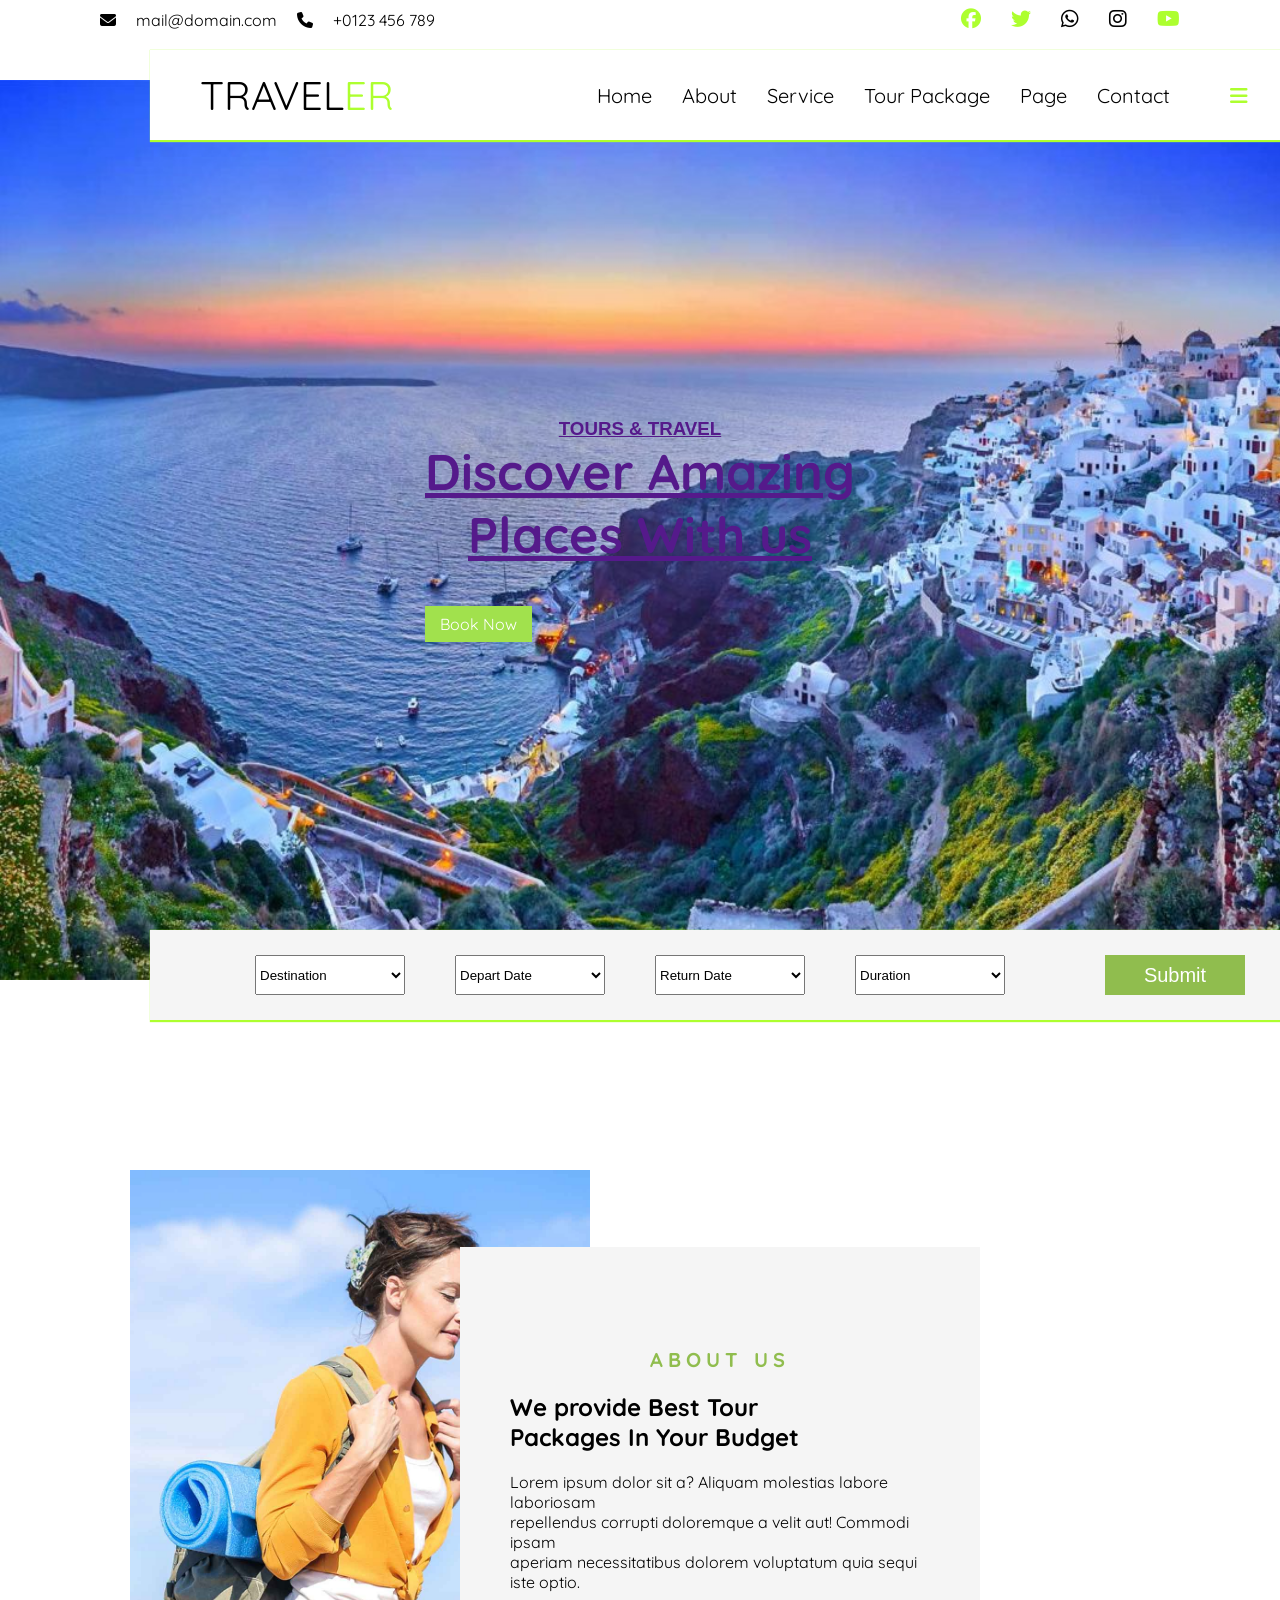
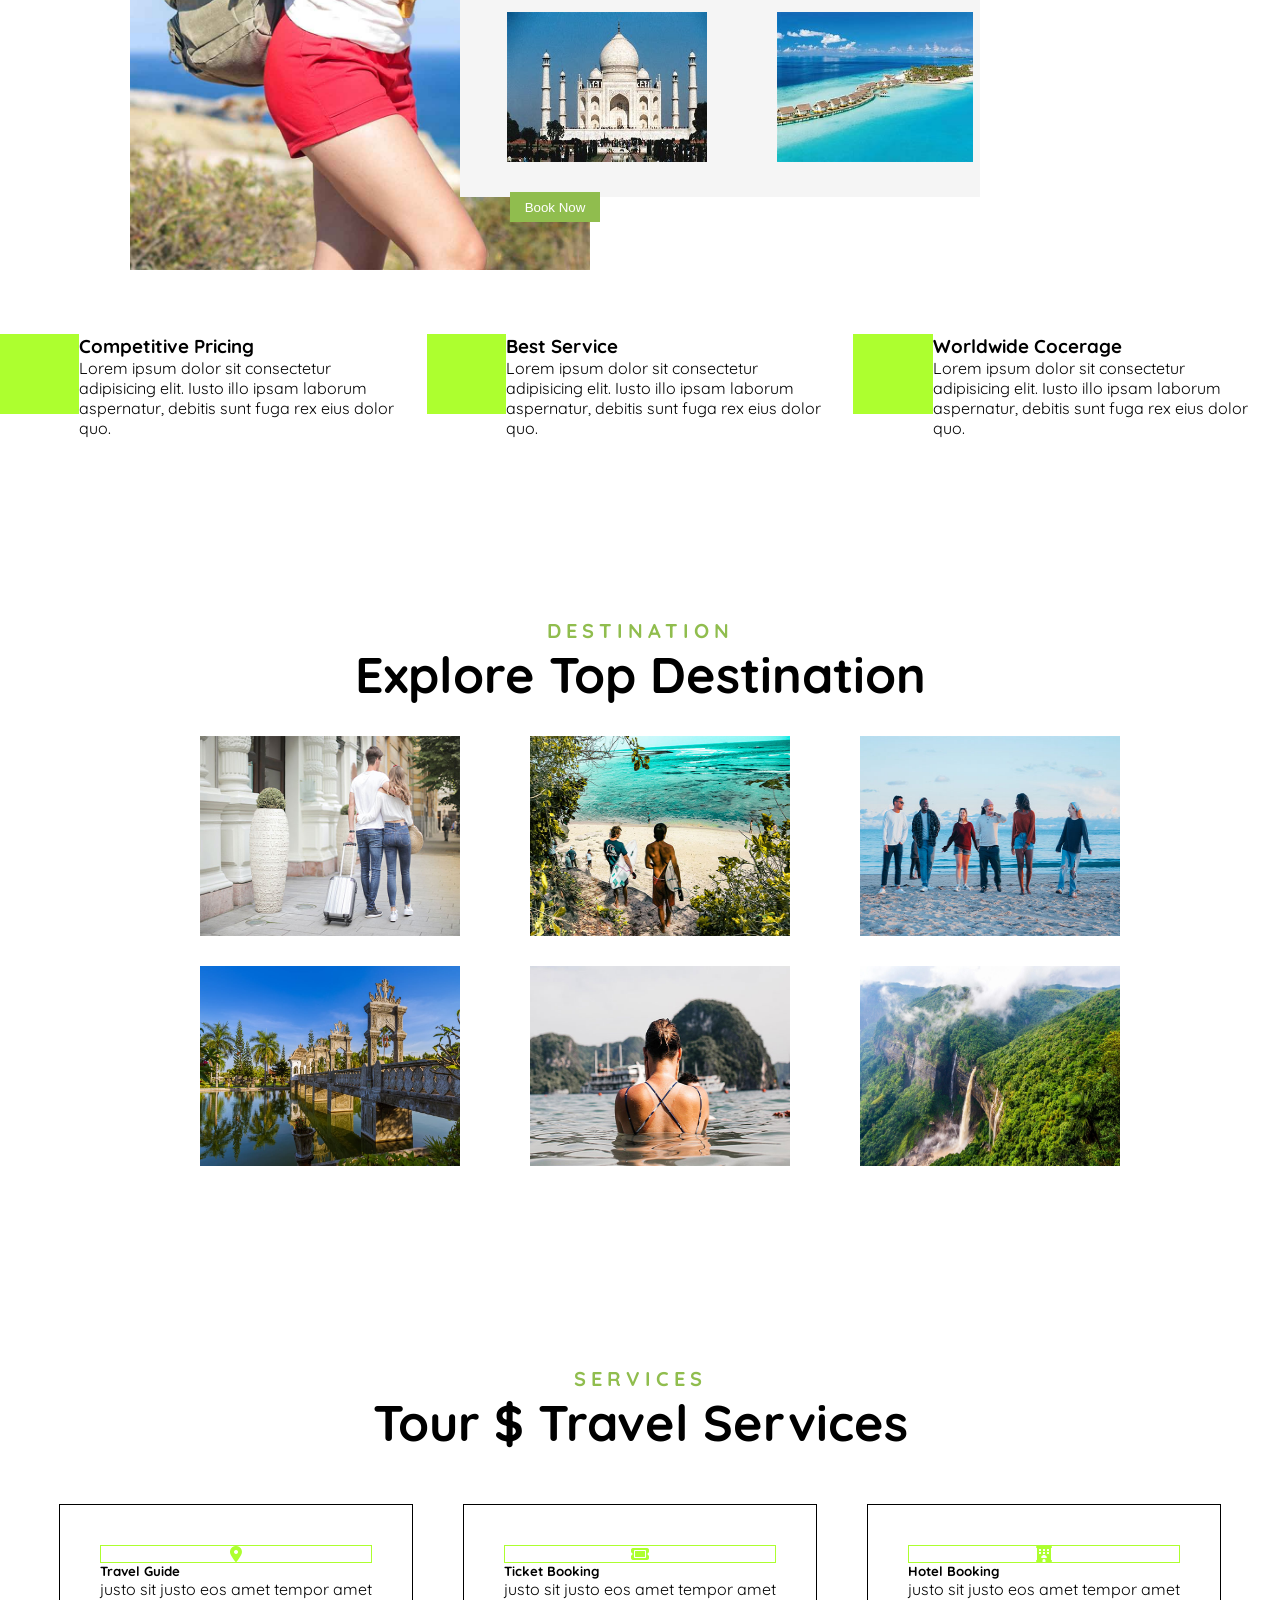
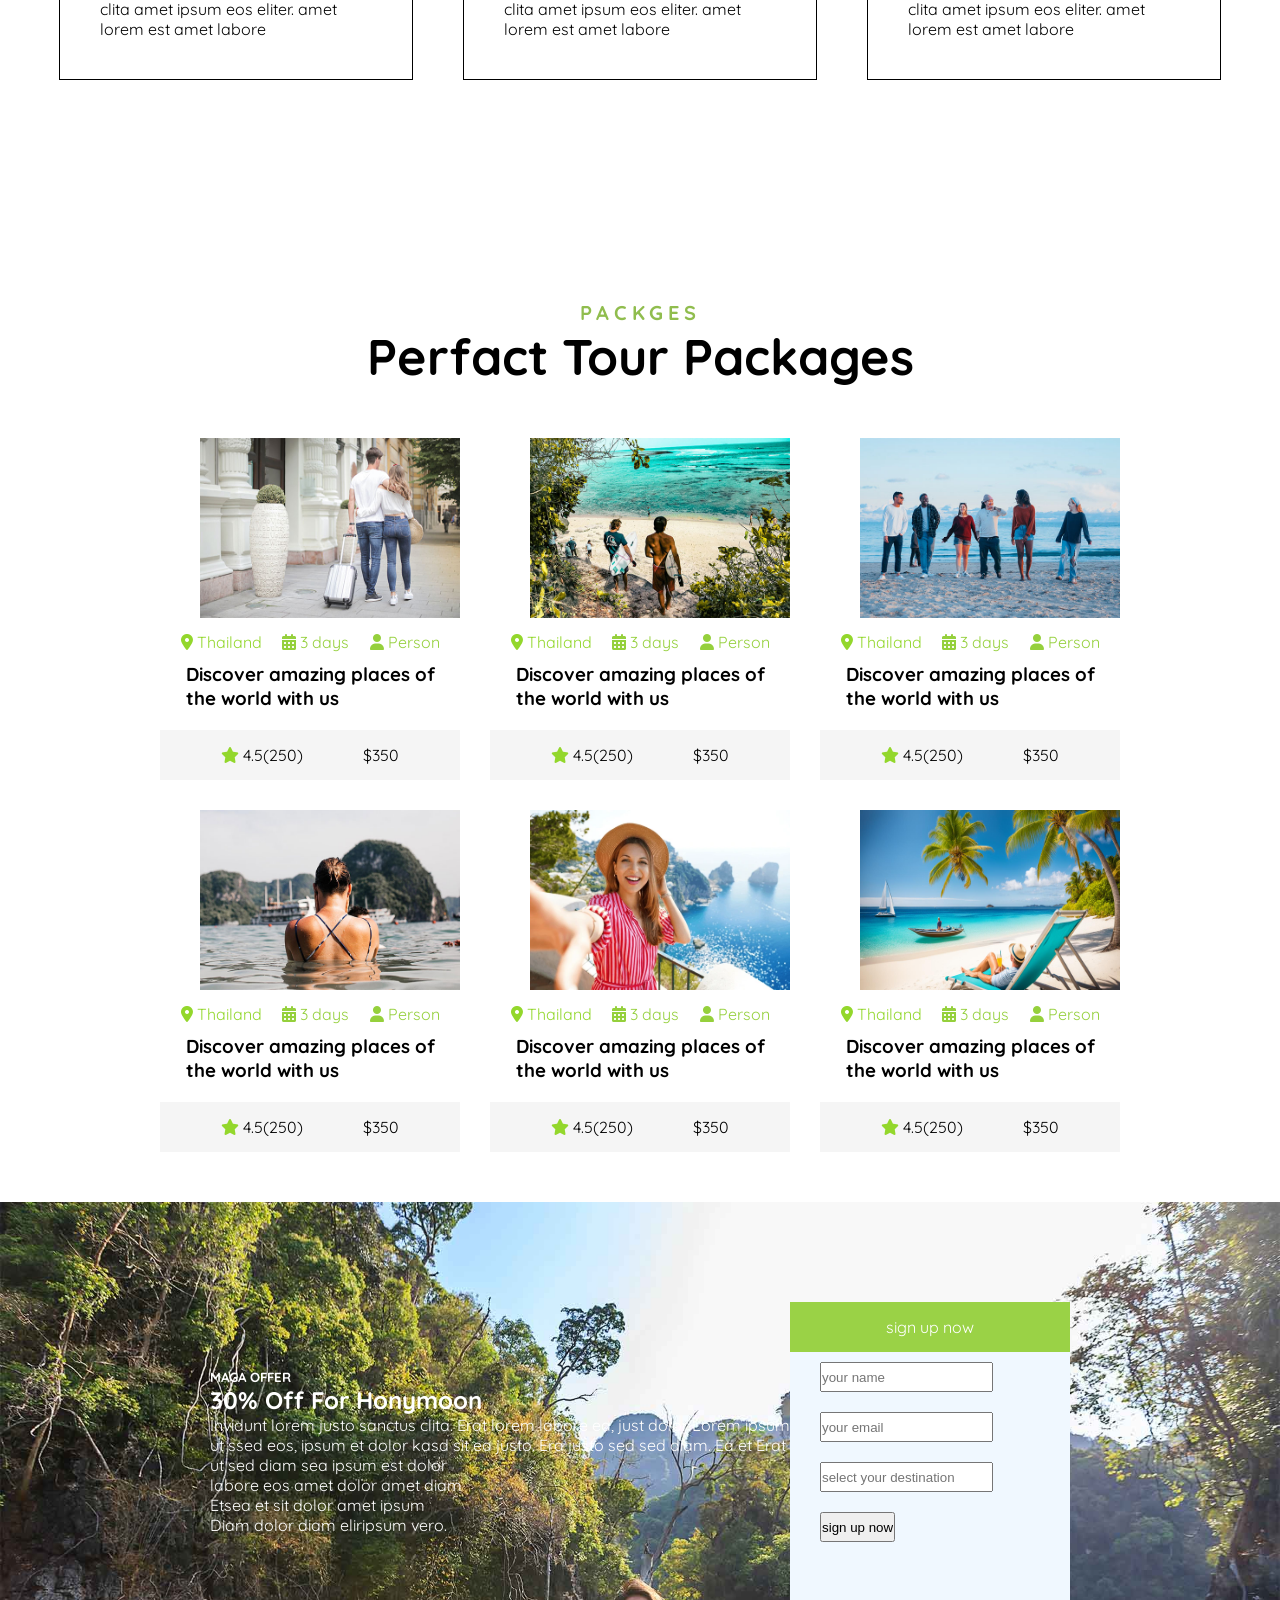
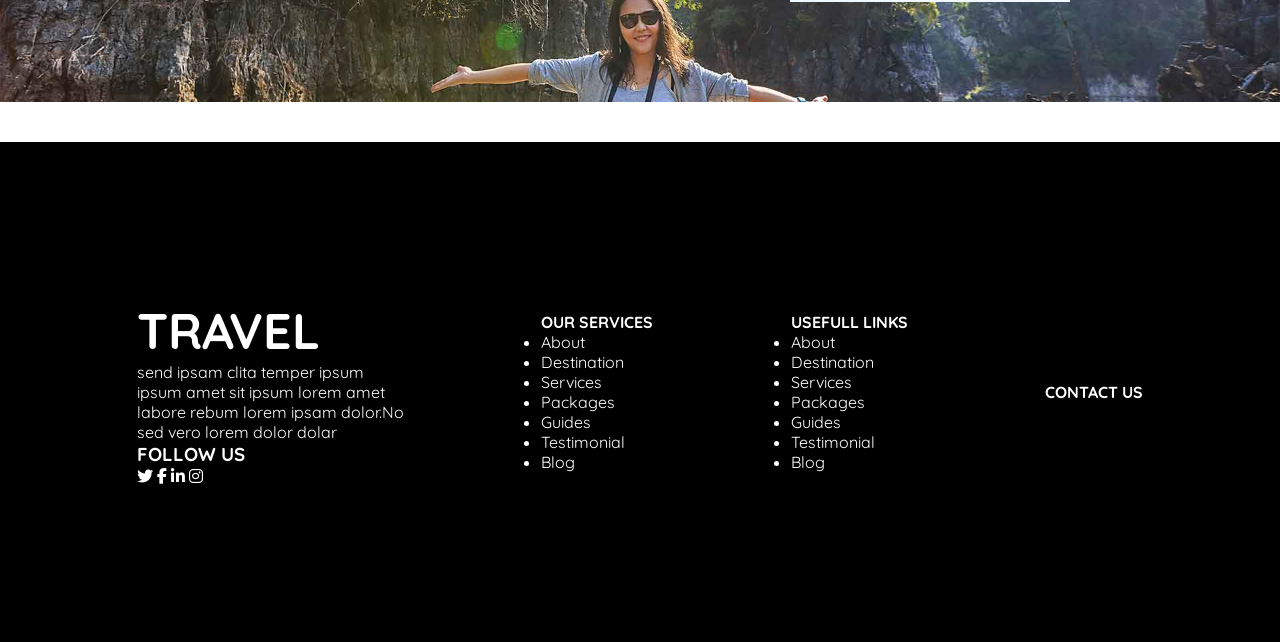
==== index.html @ a54bfcbe "first commit" ====
<!DOCTYPE html>
<html lang="en">
<head>
    <meta charset="UTF-8">
    <meta name="viewport" content="width=device-width, initial-scale=1.0">
    <title>Document</title>
    <link rel="stylesheet" href="style.css">
    <link rel="stylesheet" href="about.css">
    <link rel="stylesheet" href="https://cdnjs.cloudflare.com/ajax/libs/font-awesome/6.7.2/css/all.min.css" integrity="sha512-Evv84Mr4kqVGRNSgIGL/F/aIDqQb7xQ2vcrdIwxfjThSH8CSR7PBEakCr51Ck+w+/U6swU2Im1vVX0SVk9ABhg==" crossorigin="anonymous" referrerpolicy="no-referrer" />
    <link rel="preconnect" href="https://fonts.googleapis.com">
    <link rel="preconnect" href="https://fonts.gstatic.com" crossorigin>
    <link href="https://fonts.googleapis.com/css2?family=Quicksand:wght@300..700&display=swap" rel="stylesheet">
</head>
<body>

     <nav> 
        <section class="navbar">
            <div class="left">
            <p class="envelope"> 
                <i class="fa-solid fa-envelope"></i>
                <p>mail@domain.com</p>
             <p class="call"> 
                <i class="fa-solid fa-phone"></i>
                <p>+0123  456  789</p>
            </div> 
        <div class="right">
            <i class="fa-brands fa-facebook icon1"></i>
            <i class="fa-brands fa-twitter icon2"></i>
            <i class="fa-brands fa-whatsapp icon3"></i>
            <i class="fa-brands fa-instagram icon4"></i>
            <i class="fa-brands fa-youtube icon5"></i>
        </div>
        </section>
     </nav>
     <input type="checkbox" id="click"> 
        <section class="navbar2">
            <div class="logo">TRAVEL</div>
            <div  class="contant">
                <ul>
                    <li>Home</li>
                    <li><a href="about.html">About</a></li>
                    <li><a href="services.html">Service</a></li>
                    <li><a href="tour.html">Tour Package</a></li>
                    <li><a href="">Page</a</li>
                    <li>Contact</li>
                </ul>
                <label for="click">
                <div id="bar"><i class="fa-solid fa-bars"></i></div>
            </label>
            </div>
        </section>

     <header>
        <div class="header-contant">
            <h3>TOURS & TRAVEL</h3>
            <h1>Discover Amazing</h1>
            <h1 class="place">Places With us</h1>
           <div class="a1"> <a href="" class="button">Book Now</a></div>
        </div>
       </header>
<!-- #dedtination -->
       <section class="box">
<select name="" id="destination">
    <option value="">Destination</option>
    <option value="">Kashmir</option>
    <option value="">GOA</option>
    <option value="">Kerala</option>
    <option value="">Ooty</option>
</select>
<select name="" id="ddate">
    <option value="">Depart Date</option>
    <option value="">Kashmir</option>
    <option value="">GOA</option>
    <option value="">Kerala</option>
    <option value="">Ooty</option>
</select>
<select name="" id="rdate">
    <option value="">Return Date</option>
    <option value="">Kashmir</option>
    <option value="">GOA</option>
    <option value="">Kerala</option>
    <option value="">Ooty</option>
</select>
<select name="" id="duration">
    <option value="">Duration</option>
    <option value="">Kashmir</option>
    <option value="">GOA</option>
    <option value="">Kerala</option>
    <option value="">Ooty</option>
</select>
<input type="submit" >
            </section>
            
            <section class="imgcontant">
            <div class="img">
            <img src="gr.html" alt="" height="700px" width="500px">
            </div>
        <div class="card">
            <h6>ABOUT US</h6><br>
            <h2>We provide Best Tour</h2>
            <h2>Packages In Your Budget</h2><br>
        <p>Lorem ipsum dolor sit a?
        Aliquam molestias labore laboriosam  <br> repellendus corrupti doloremque a 
         velit aut! Commodi ipsam <br> aperiam necessitatibus dolorem voluptatum quia sequi iste optio.
        </p>
        <div class="taj">
            <img src="tajmahal.html" alt="" height="150px" width="240px">
            <img src="maldives.html" alt="" height="150px" width="240px">
        </div>
        <button>Book Now</button>
    </div> 
        </section>
        <section class=" tan">
      <div class="d1"></div>
      <div>
        <h3>Competitive Pricing</h3>
      <p>Lorem ipsum dolor sit  consectetur <br> adipisicing elit. Iusto illo ipsam laborum  <br> aspernatur, debitis sunt fuga rex eius dolor quo.</p>
    </div>
    <div class="d2"></div>
      <div>
        <h3>Best Service</h3>
      <p>Lorem ipsum dolor sit  consectetur <br> adipisicing elit. Iusto illo ipsam laborum  <br> aspernatur, debitis sunt fuga rex eius dolor quo.</p>
    </div>
    <div class="d3"></div>
    <div>
      <h3>Worldwide Cocerage</h3>
    <p>Lorem ipsum dolor sit  consectetur <br> adipisicing elit. Iusto illo ipsam laborum  <br> aspernatur, debitis sunt fuga rex eius dolor quo.</p>
  </div>
</section> 
<!-- #destination -->

 <section class="desti">
    <div class="nat">
<h6>DESTINATION</h6>
<h1>Explore Top Destination</h1>
</div>
</section>
<section>
<div class="imgs1">
    <img src="pak1.html" alt="" height="200px" width="300px">
    <img src="pak2.html" alt=""  height="200px" width="300px">
    <img src="pak4.html" alt=""  height="200px" width="300px">
</div>
<div class="imgs2">
    <img src="indo.html" alt=""  height="200px" width="300px">
    <img src="pak5.html" alt=""  height="200px" width="300px">
    <img src="india.html" alt=""  height="200px" width="300px">
</div>
  </section>
<!-- #services -->
  <section class="service">
    <div>
        <h6>SERVICES</h6>
        <h1>Tour $ Travel Services</h1>
    </div>
    </section>
    <section class="scard">

        <div class="tr">
            <i class="fa-solid fa-location-dot"></i>
            <h5>Travel Guide</h5>
            justo sit justo eos amet tempor amet <br>
             clita amet ipsum eos eliter. amet <br>
             lorem est amet labore
        </div>
        <div class="ou">
            <i class="fa-solid fa-ticket"></i>
             <h5>Ticket Booking</h5>
            justo sit justo eos amet tempor amet <br>
             clita amet ipsum eos eliter. amet <br>
             lorem est amet labore</div>
        <div class="us">
            <i class="fa-solid fa-hotel"></i>
            <h5>Hotel Booking</h5>
            justo sit justo eos amet tempor amet <br>
             clita amet ipsum eos eliter. amet <br>
             lorem est amet labore</div>
  </section>
  <!-- #package -->
  <section class="Package">
     <div class="age"> 
    <h6>PACKGES</h6>
    <h1>Perfact Tour Packages</h1>
    </div>
  </section>
  <section class="cards">
<div>
    <div class="card1">
       <div><img src="pak1.html" alt="" height="180px" width="300px"></div>
       <div class="abc">
        <div class="ab">
            <i class="fa-solid fa-location-dot"></i>
            Thailand
        </div>
        <div>
            <i class="fa-solid fa-calendar-days"></i>
            3 days
        </div>
        <div>
            <i class="fa-solid fa-user"></i>
            Person
        </div>
       </div>
       <h3 class="discover">
        Discover amazing places of <br>
        the world with us</h3>
    </div>
    <div>
        <div class="star">
            <div>
            <i class="fa-solid fa-star"></i>
           4.5(250)
        </div>
        <p>$350</p>
        </div>
    </div>
</div>

<div>
    <div class="card1">
        <div><img src="pak2.html" alt="" height="180px" width="300px"></div>
        <div class="abc">
         <div class="ab">
             <i class="fa-solid fa-location-dot"></i>
             Thailand
         </div>
         <div>
             <i class="fa-solid fa-calendar-days"></i>
             3 days
         </div>
         <div>
             <i class="fa-solid fa-user"></i>
             Person
         </div>
        </div>
        <h3 class="discover">
         Discover amazing places of <br>
         the world with us</h3>
     </div>
     <div>
         <div class="star">
             <div>
             <i class="fa-solid fa-star"></i>
            4.5(250)
         </div>
         <p>$350</p>
         </div>
     </div>
     </div>
     
     <div>
    <div class="card1">
        <div><img src="pak4.html" alt="" height="180px" width="300px"></div>
        <div class="abc">
         <div class="ab">
             <i class="fa-solid fa-location-dot"></i>
             Thailand
         </div>
         <div>
             <i class="fa-solid fa-calendar-days"></i>
             3 days
         </div>
         <div>
             <i class="fa-solid fa-user"></i>
             Person
         </div>
        </div>
        <h3 class="discover">
         Discover amazing places of <br>
         the world with us</h3>
     </div>
     <div>
         <div class="star">
             <div>
             <i class="fa-solid fa-star"></i>
            4.5(250)
         </div>
         <p>$350</p>
         </div>
     </div>
     </div>
  </section>
  <section class="cards2">
    <div>
        <div class="card1">
           <div><img src="pak5.html" alt="" height="180px" width="300px"></div>
           <div class="abc">
            <div class="ab">
                <i class="fa-solid fa-location-dot"></i>
                Thailand
            </div>
            <div>
                <i class="fa-solid fa-calendar-days"></i>
                3 days
            </div>
            <div>
                <i class="fa-solid fa-user"></i>
                Person
            </div>
           </div>
           <h3 class="discover">
            Discover amazing places of <br>
            the world with us</h3>
        </div>
        <div>
            <div class="star">
                <div>
                <i class="fa-solid fa-star"></i>
               4.5(250)
            </div>
            <p>$350</p>
            </div>
        </div>
    </div>
    
    <div>
        <div class="card1">
            <div><img src="trs.html" alt="" height="180px" width="300px"></div>
            <div class="abc">
             <div class="ab">
                 <i class="fa-solid fa-location-dot"></i>
                 Thailand
             </div>
             <div>
                 <i class="fa-solid fa-calendar-days"></i>
                 3 days
             </div>
             <div>
                 <i class="fa-solid fa-user"></i>
                 Person
             </div>
            </div>
            <h3 class="discover">
             Discover amazing places of <br>
             the world with us</h3>
         </div>
         <div>
             <div class="star">
                 <div>
                 <i class="fa-solid fa-star"></i>
                4.5(250)
             </div>
             <p>$350</p>
             </div>
         </div>
         </div>
         
         <div>
        <div class="card1">
            <div><img src="summer-plans.jpg" alt="" height="180px" width="300px"></div>
            <div class="abc">
             <div class="ab">
                 <i class="fa-solid fa-location-dot"></i>
                 Thailand
             </div>
             <div>
                 <i class="fa-solid fa-calendar-days"></i>
                 3 days
             </div>
             <div>
                 <i class="fa-solid fa-user"></i>
                 Person
             </div>
            </div>
            <h3 class="discover">
             Discover amazing places of <br>
             the world with us</h3>
         </div>
         <div>
             <div class="star">
                 <div>
                 <i class="fa-solid fa-star"></i>
                4.5(250)
             </div>
             <p>$350</p>
             </div>
         </div>
         </div>
      </section>

      <section class="sign"> 
        <div>
            <h5>MAGA OFFER</h5>
            <h2>30% Off For Honymoon</h2>
            <P>Invidunt lorem justo sanctus clita. Erat lorem labore ea, just dolor Lorem ipsum <br>
                ut ssed eos, ipsum et dolor kasd sit ea justo. Era justo sed sed diam. Ea et Erat <br>
                ut sed diam sea ipsum est dolor<P>
        <p>labore eos amet dolor amet diam</p>
        <p>Etsea et sit dolor amet ipsum</p>
        <p>Diam dolor diam eliripsum vero.</p>
        </div>
        <div class="form">
        <div class="signup"> sign up now</div>
        <div  class="frm">
        <form>
            <input type="text" placeholder="your name">
            <input type="text" placeholder="your email">
            <input type="text" placeholder="select your destination"><br>
            <input type="submit" value="sign up now">
        </form>
        </div>
        </div>
        
        </section>




  <footer>
    <div>
        <h1>TRAVEL</h1>
        <p>send ipsam clita temper ipsum <br>
            ipsum amet sit ipsum lorem amet <br>
            labore rebum lorem ipsam dolor.No <br>
            sed vero lorem dolor dolar
        </p>
        <h3>FOLLOW US</h3>
        <i class="fa-brands fa-twitter"></i>
        <i class="fa-brands fa-facebook-f"></i>
        <i class="fa-brands fa-linkedin-in"></i>
        <i class="fa-brands fa-instagram"></i>
    </div>
    <div>
        <h4>OUR SERVICES</h4>
        <ul>
            <li>About</li>
            <li>Destination</li>
            <li>Services</li>
            <li>Packages</li>
            <li>Guides</li>
            <li>Testimonial</li>
            <li>Blog</li>
        </ul>
    </div>
    <div>
        <h4>USEFULL LINKS</h4>
        <ul>
            <li>About</li>
            <li>Destination</li>
            <li>Services</li>
            <li>Packages</li>
            <li>Guides</li>
            <li>Testimonial</li>
            <li>Blog</li>
        </ul>
    </div>
    <div>
        <h4>CONTACT US</h4>

    </div>
  </footer>
</body>
</html>
---- style.css ----
*{
    margin: 0px;
    padding: 0px;
    box-sizing: border-box;
}
body{
    font-family: "Quicksand", sans-serif;
  }

.navbar{
    width: 100%;
    height: 80px;
    background-color: white;
    display: flex;
    justify-content: space-between;
    justify-items: center;
    align-items: baseline;
    /* position: sticky; */
    /* top: 0px; */
}
.left{
    display: flex;
    gap: 20px;
    margin-left: 100px; 
    margin-top: 10px;
}
.right{
    display: flex;
    justify-content: space-between;
    justify-items: center;
    gap: 30px;
    margin-right: 100px; 
    font-size: 20px;
}
.envelope{
    gap: 5px;
}
.call{
    gap: 5px;
}
 .icon1,.icon2,.icon5{
    color: greenyellow;
}
.navbar2{
    width:1200px ;
    height: 90px;
    font-size: 15px;
     background-color: white;
    display: flex;
    justify-content: space-between;
    justify-items: center;
    align-items: center;
     margin-left: 150px; 
     position: absolute;
     top: 50px;
    /* position:sticky; */
    /* top: 0px; */
    box-shadow: 1px 1px 1px 1px greenyellow;
}
.contant ul li a{
    text-decoration: none;
    color: black;
}

.contant ul{    
    display: flex;
    justify-content: space-between;
     list-style: none;
    /* text-decoration: none; */
    gap: 30px;
} 
.contant ul li a:hover{
color: greenyellow;
transition: all 0.5s ease 0s;
}
.logo{
    margin-left: 50px;
    font-size: 40px;
    font-weight: 50px;
}
.logo::after{
    content: "ER";
    color: greenyellow;
}
.contant{
    font-size: 20px;
    display: flex;
    justify-content: center;
    justify-items: center;
    align-items: center;
    gap: 30px;
     margin-left: 100px; 
} 
#bar{
    color: greenyellow;
    font-size: 20px;
}

@media screen and(min-width: 400px){
.navbar2 {
    
}
.navbar2 ul{
    display: none;
}
}
#click{
    display: none;
}
    

 header{
  background-image: url(oia.html.html); 
  height: 100vh;
  width: 100%;
  background-size: cover;
  display: flex;
  justify-content: center;
  align-items: center;
  animation-name: changeimage;
  animation-duration: 5s;
} 

@keyframes changeimage{
    25%{
        background-image: url(background.html);
    }
    75%{
        background-image: url(background3.html);
    }
}
.a1{
    text-decoration: none;
    display: flex;
    justify-self: center;
    margin-top: 40px;
}
.a1 a{
    text-decoration: none;
}
.header-contant{
    color: white;
    gap: 10px;
}
.header-contant h3{
    font-family: Arial, Helvetica, sans-serif;
    display: flex;
    justify-content: center;    
}
.place{
    display: flex;
    justify-content: center; 
}
h1{
    font-size: 50px;
}
.button{
     padding: 8px 15px; 
    background-color: rgb(161, 225, 77);
    color: white
}
.box{
    height:90px ;
    width:1200px ;
    background-color:whitesmoke;
    display: flex;
    justify-content: center;
    align-items: center;
    gap:50px ;
    margin-left: 150px;
    position: relative;
    bottom: 50px;
    box-shadow: 1px 1px 1px 1px greenyellow;

}
#destination{
height: 40px;
width: 150px;
}
#ddate{
    height: 40px;
    width: 150px;
}
#rdate{
    height: 40px;
    width: 150px;
}
#duration{
    height: 40px;
    width: 150px;
}
.box input{
    height: 40px;
    width: 140px;
    background-color: rgb(144, 189, 78);
    border: none;
    color: white;
    font-size: 20px;
    margin-left: 50px;
}
img{
 padding-left: 40px;
}
.card{
border: 1px solid black;
height: 550px;
width: 520px;
padding: 50px;
 border: none;
 background-color:whitesmoke;
 position: absolute; 
 right: 300px;

}
.imgcontant{
    display: flex;
    justify-content: center;
    justify-items: center;
    align-items: center;
    margin-top: 100px;
    margin-right: 600px;
    position:static;
}
h6{
    letter-spacing: 5px;
    color: rgb(144, 189, 78);
}
.taj{
    display: flex;
    justify-content: center; 
    gap: 30px;
    margin-top: 20px;
}
 button{
    height: 30px;
    width: 90px;
    color: white;
    background-color: rgb(144, 189, 78);
    margin-top: 30px;
    border: none;
} 
.tan{
    display: flex;
    justify-content: space-evenly;
    justify-items: center;
    margin-top:60px ;

}
.d1{
    height:80px ;
    width: 80px; 
    background-color: greenyellow; 
    border: 1px solid black;
    border: none;
}
.d2{
    height: 80px ;
    width: 80px;
     background-color: greenyellow; 
    border: 1px solid black;
    border: none;
}
.d3{
    height: 80px ;
    width: 80px;
    background-color: greenyellow; 
    border: 1px solid black;
    border: none;
}
.desti{
    display: flex;
    justify-content: center;
    margin-top: 130px;
}
.nat h6{
    font-size: 20px;
    display: flex;
    justify-content: center;
}
.imgs1{
    display: flex;
    justify-content: center;
gap: 30px;
margin-top: 30px;
}
.imgs1 img:hover{
    transform: scale(1.3);
    z-index: 2;
    transition: 0.5sec ease 0s;
}
.imgs2{
    display: flex;
    justify-content: center;
    gap: 30px;
    margin-top: 30px;
}
.imgs2 img:hover{
    transform: scale(1.3);
    z-index: 2;
}
footer{
    height: 500px;
    width: 100%;
    margin-top: 40px;
    background-color:black;
    color: white;
display: flex;
justify-content: space-evenly;
justify-items: center;
align-items: center;
}
.service{
    display: flex;
    justify-content: center;
    margin-top: 150px;
}
 h6{
    margin-top: 50px;
    display: flex;
    justify-content: center;
    font-size: 20px;
}
.scard{
    display: flex;
    justify-content: center;
    gap: 50px;
    margin-top: 30px;
    padding: 20px;
}
.tr{
    border: 1px solid black;
    padding: 40px;
}
.tr i{
    display: flex;
    justify-content: center;
    /* padding: 30px; */
    border: 1px solid greenyellow;
    color: greenyellow;
}
.ou{
    border: 1px solid black;
    padding: 40px;
} 
.ou i{
    display: flex;
    justify-content: center;
     /* padding: 30px;  */
    border: 1px solid greenyellow;
    color: greenyellow;

}
.us{
    border: 1px solid black;
    padding: 40px;
}
.us i{
    display: flex;
    justify-content: center;
    /* padding: 30px; */
    border: 1px solid greenyellow;
    color: greenyellow;
}
.package{
    display: flex;
    justify-content: center;
    justify-items: center;
    margin-top: 150px;
}
.age{
    margin-top: 200px;
}
.age h1{
    display: flex;
    justify-items: center;
    justify-content: center;
}
.package h1{
    display: flex;
    justify-content: center;
    justify-items: center;
}
/* #cards */
.cards{
    display: flex;
    justify-content: center;
    gap: 30px;
    margin-top:50px ;
}
.card1{
    width: 300px;
    background-color:white;
    padding-bottom: 20px;
}
.abc{
    color: rgb(149, 208, 60);
    display: flex;
    justify-content: space-evenly;
    justify-items: center;
    margin-top: 10px;
}
.ab{
    color: rgb(147, 215, 44);
}
.discover{
    display: flex;
    justify-content: center;
    margin-top: 10px;
}
.star{
    width: 300px;
    height: 50px;
    background-color: whitesmoke;
    display: flex;
    justify-content: space-evenly;
    justify-items: center;
    align-items: center;
    /* padding-top: 20px; */
}
.star i{
    color: rgb(147, 215, 44);
}

.cards2{
    display: flex;
    justify-content: center;
    gap: 30px;
    margin-top: 30px;
}
---- about.css ----
*{
    margin: 0px;
    padding: 0px;
    box-sizing: border-box;
}
.sign{
    background-image: url(carousel.html);
    height: 500px;
    width: 100%;
    background-size:cover;
    color:white;
    display: flex;
    justify-content: center;
    align-items: center;
    margin-top: 50px;
}
.form{
    height: 300px;
    width: 280px;
    background-color: aliceblue;

}
.signup{
    height: 50px;
    background-color: rgb(154, 210, 70);
    display: flex;
    justify-content: center;
    align-items: center;
    
}
.frm form input{
height: 30px;
  margin: 10px; 
margin-left: 30px;
}
.frm {
    display: flex;
    justify-content: center;
    align-items: center;
}
.gu h1{
   display: flex;  
   justify-content: center;
}
.ccard{
    display: flex;
    justify-content: center;
    justify-items: center;
     gap: 30px; 
     margin-top: 30px; 
}
.gd{
    background-color: whitesmoke;
    padding: 20px;
}

#gn{
    display: flex;
    justify-content: center;
}
.gd:hover{
    transform: scale(1.3);
    z-index: 2;
    transition: 0.5sec ease 0s;
}
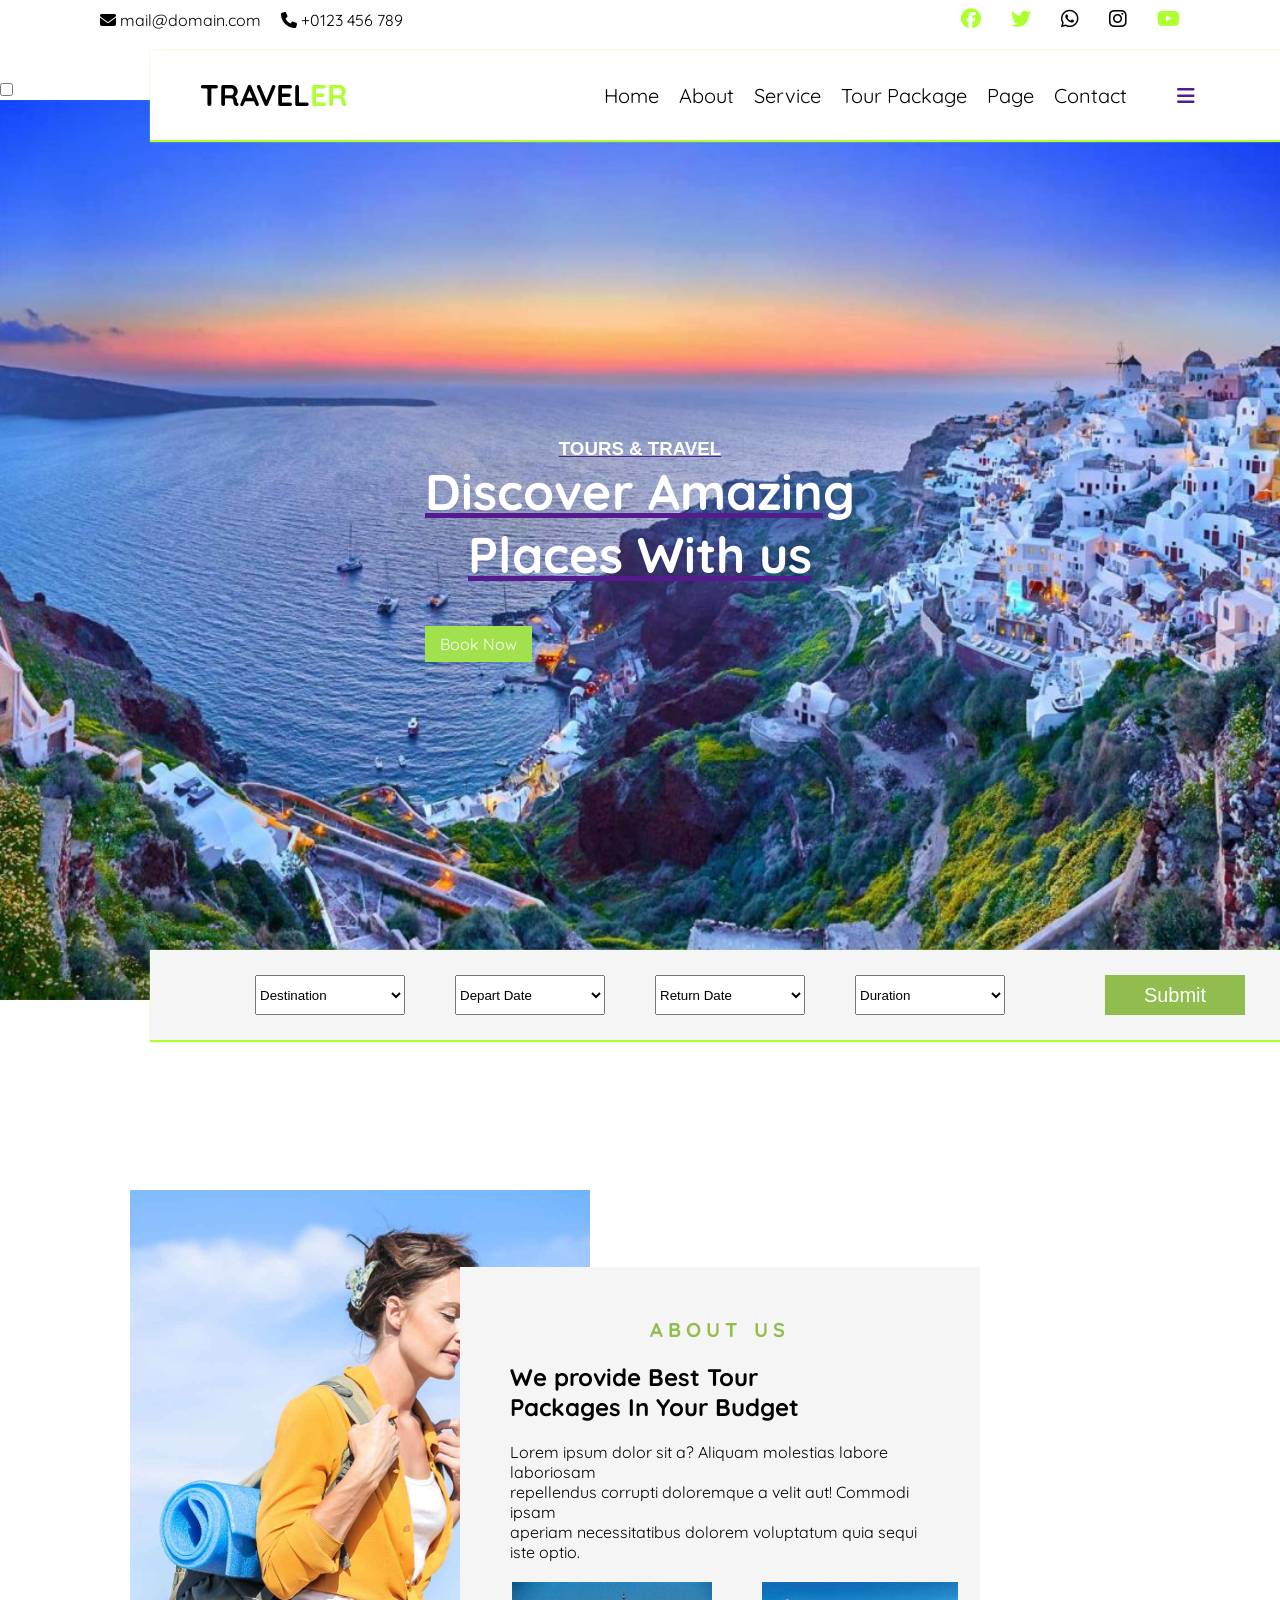
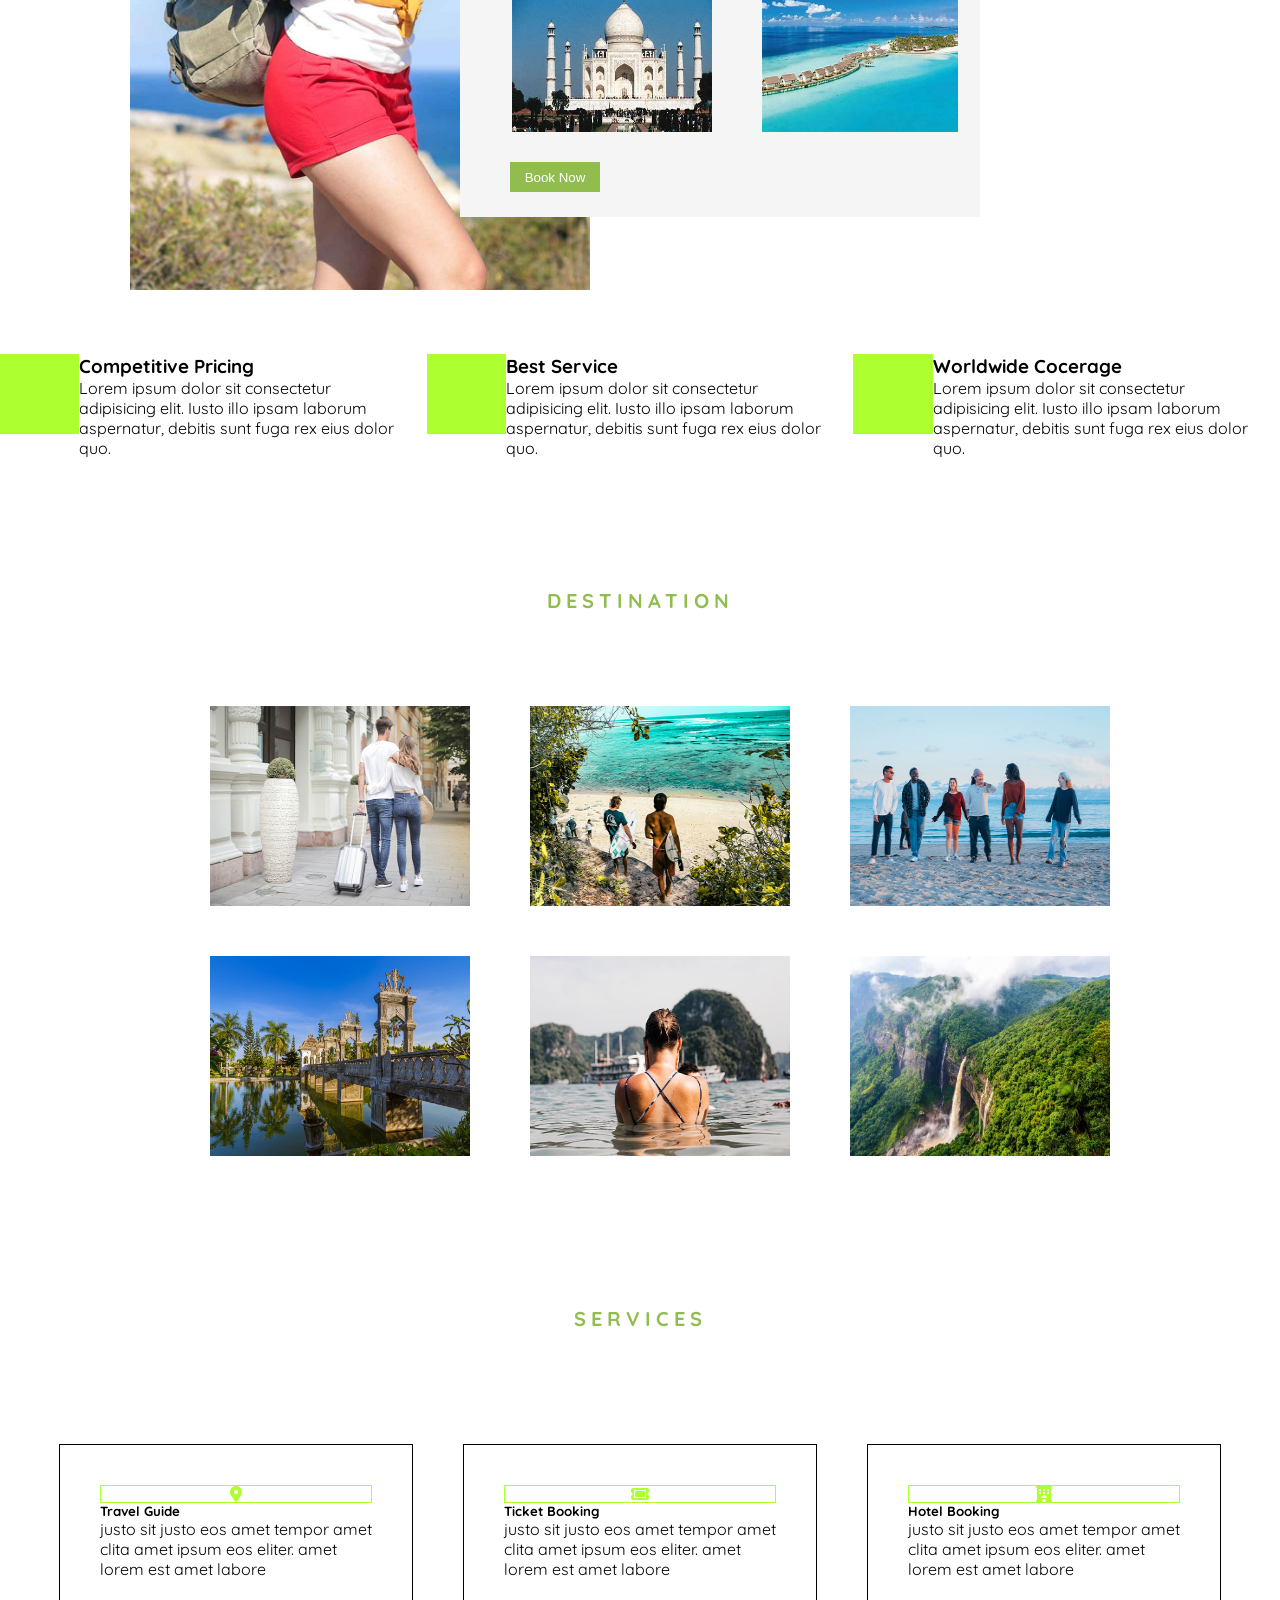
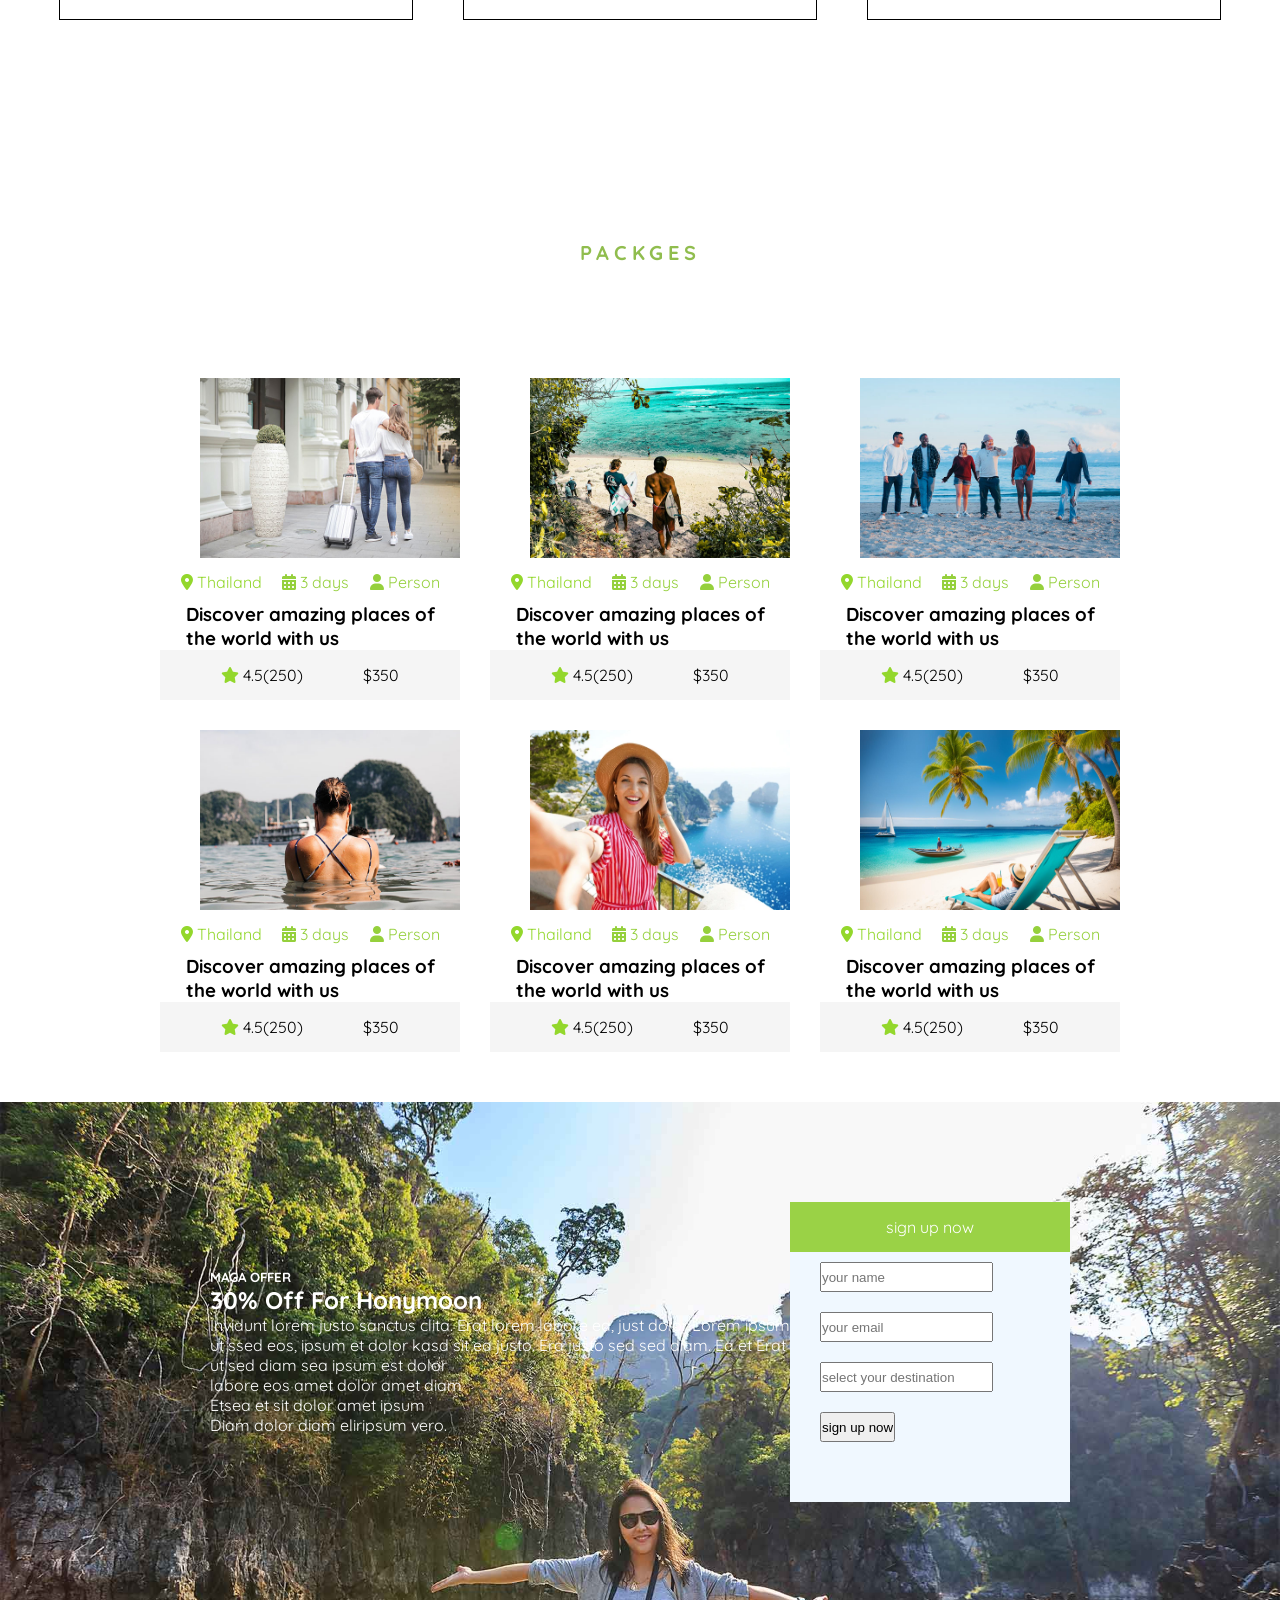
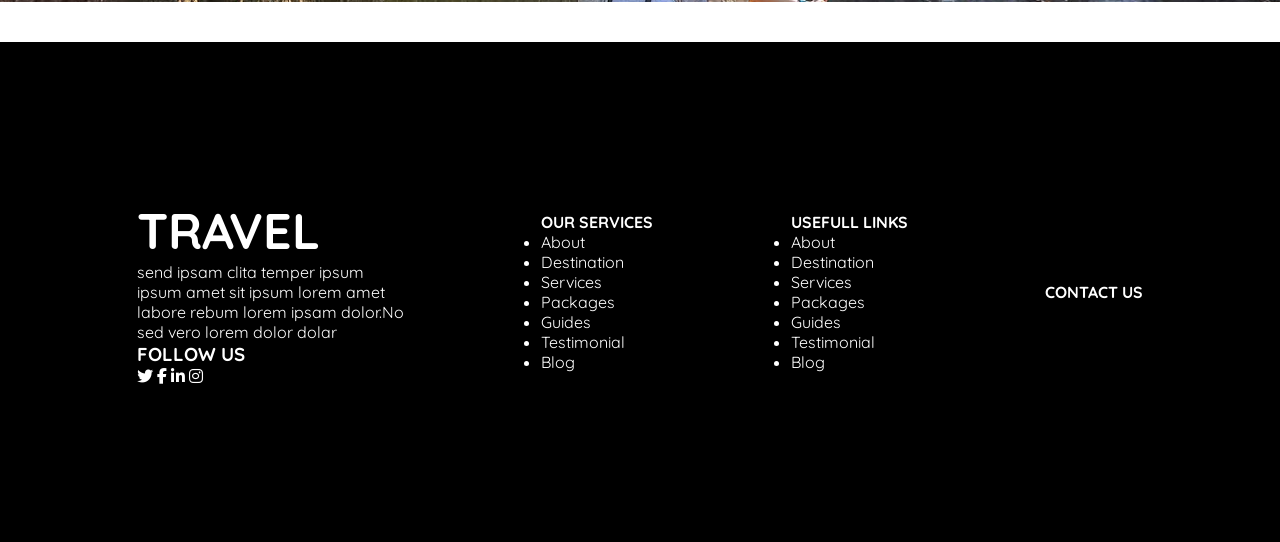
==== commit 21827280: "commit" ====
--- a/index.html
+++ b/index.html
@@ -10,6 +10,7 @@
     <link rel="preconnect" href="https://fonts.googleapis.com">
     <link rel="preconnect" href="https://fonts.gstatic.com" crossorigin>
     <link href="https://fonts.googleapis.com/css2?family=Quicksand:wght@300..700&display=swap" rel="stylesheet">
+    <meta name="viewport" content="width-device-width, initial-scale-1.0">
 </head>
 <body>
 
@@ -18,10 +19,10 @@
             <div class="left">
             <p class="envelope"> 
                 <i class="fa-solid fa-envelope"></i>
-                <p>mail@domain.com</p>
+                mail@domain.com</p>
              <p class="call"> 
                 <i class="fa-solid fa-phone"></i>
-                <p>+0123  456  789</p>
+                +0123  456  789</p>
             </div> 
         <div class="right">
             <i class="fa-brands fa-facebook icon1"></i>
@@ -44,9 +45,9 @@
                     <li><a href="">Page</a</li>
                     <li>Contact</li>
                 </ul>
-                <label for="click">
-                <div id="bar"><i class="fa-solid fa-bars"></i></div>
-            </label>
+                <label for="click" class="menu-icon">
+                    <i class="fa-solid fa-bars"></i>
+                </label>
             </div>
         </section>
 
@@ -90,7 +91,7 @@
 </select>
 <input type="submit" >
             </section>
-            
+     <!-- #imagecontant        -->
             <section class="imgcontant">
             <div class="img">
             <img src="gr.html" alt="" height="700px" width="500px">
--- a/style.css
+++ b/style.css
@@ -42,70 +42,86 @@
     color: greenyellow;
 }
 .navbar2{
-    width:1200px ;
-    height: 90px;
-    font-size: 15px;
+     width:1200px ; 
+     height: 90px;
+    /* font-size: 15px; */
      background-color: white;
     display: flex;
     justify-content: space-between;
-    justify-items: center;
+    /* justify-items: center; */
     align-items: center;
-     margin-left: 150px; 
-     position: absolute;
-     top: 50px;
-    /* position:sticky; */
-    /* top: 0px; */
-    box-shadow: 1px 1px 1px 1px greenyellow;
-}
-.contant ul li a{
+    /* padding: 10px 20px; */
+    color: black;
+      margin-left: 150px; 
+      position: absolute; 
+      top: 50px;
+    box-shadow: 1px 1px 1px 1px greenyellow; 
+}
+.navbar2 .contant ul li a{
     text-decoration: none;
     color: black;
 }
-
-.contant ul{    
-    display: flex;
-    justify-content: space-between;
+.manu-icon{
+    display: none;
+    font-size: 24;
+    cursor: pointer;
+}
+@media (mam-width: 100%) {
+    .navbar2 .contant ul{
+        display: none;
+        flex-direction: column;
+        background: #444;
+        position: a;
+        top: 70px;
+        left: 0;
+        width: 100%;
+        text-align: center;
+    }
+#click:checked ~ .navbar2 .contant ul{
+    display: flex;
+}
+.manu-icon{
+    display: block;
+}
+.navbar2{
+    flex-direction: row;
+    position: relative;
+}
+}
+.navbar2 .contant ul{    
+    display: flex;
+    /* justify-content: space-between; */
      list-style: none;
     /* text-decoration: none; */
-    gap: 30px;
+    gap: 20px;
+    margin: 0px;
+    padding: 0px;
 } 
 .contant ul li a:hover{
 color: greenyellow;
 transition: all 0.5s ease 0s;
 }
-.logo{
-    margin-left: 50px;
-    font-size: 40px;
-    font-weight: 50px;
+.navbar2 .logo{
+     margin-left: 50px; 
+    font-size: 30px;
+    font-weight:bold;
 }
 .logo::after{
     content: "ER";
     color: greenyellow;
 }
-.contant{
+ .contant{
     font-size: 20px;
     display: flex;
     justify-content: center;
     justify-items: center;
     align-items: center;
-    gap: 30px;
-     margin-left: 100px; 
-} 
+    gap: 30px; 
+      margin-left: 100px;  
+}  
 #bar{
     color: greenyellow;
     font-size: 20px;
-}
-
-@media screen and(min-width: 400px){
-.navbar2 {
-    
-}
-.navbar2 ul{
-    display: none;
-}
-}
-#click{
-    display: none;
 }
     
 
@@ -138,21 +154,23 @@
 .a1 a{
     text-decoration: none;
 }
-.header-contant{
-    color: white;
-    gap: 10px;
-}
+
 .header-contant h3{
     font-family: Arial, Helvetica, sans-serif;
     display: flex;
-    justify-content: center;    
+    justify-content: center; 
+    color: white;  
+    text-decoration: none;
 }
 .place{
     display: flex;
     justify-content: center; 
+    color: white;
+    text-decoration: none;
 }
 h1{
     font-size: 50px;
+    color: white;
 }
 .button{
      padding: 8px 15px; 
@@ -205,11 +223,11 @@
 border: 1px solid black;
 height: 550px;
 width: 520px;
-padding: 50px;
+ padding: 50px; 
  border: none;
  background-color:whitesmoke;
  position: absolute; 
- right: 300px;
+ right: 300px; 
 
 }
 .imgcontant{
@@ -228,8 +246,9 @@
 .taj{
     display: flex;
     justify-content: center; 
-    gap: 30px;
+    gap: 10px;
     margin-top: 20px;
+    padding-right:10px;
 }
  button{
     height: 30px;
@@ -280,7 +299,7 @@
 .imgs1{
     display: flex;
     justify-content: center;
-gap: 30px;
+gap: 20px;
 margin-top: 30px;
 }
 .imgs1 img:hover{
@@ -291,8 +310,8 @@
 .imgs2{
     display: flex;
     justify-content: center;
-    gap: 30px;
-    margin-top: 30px;
+    gap: 20px;
+    margin-top: 50px;
 }
 .imgs2 img:hover{
     transform: scale(1.3);
@@ -315,7 +334,7 @@
     margin-top: 150px;
 }
  h6{
-    margin-top: 50px;
+    /* margin-top: 50px; */
     display: flex;
     justify-content: center;
     font-size: 20px;
@@ -390,7 +409,7 @@
 .card1{
     width: 300px;
     background-color:white;
-    padding-bottom: 20px;
+    /* padding-bottom: 20px; */
 }
 .abc{
     color: rgb(149, 208, 60);
@@ -426,4 +445,4 @@
     justify-content: center;
     gap: 30px;
     margin-top: 30px;
-}+}
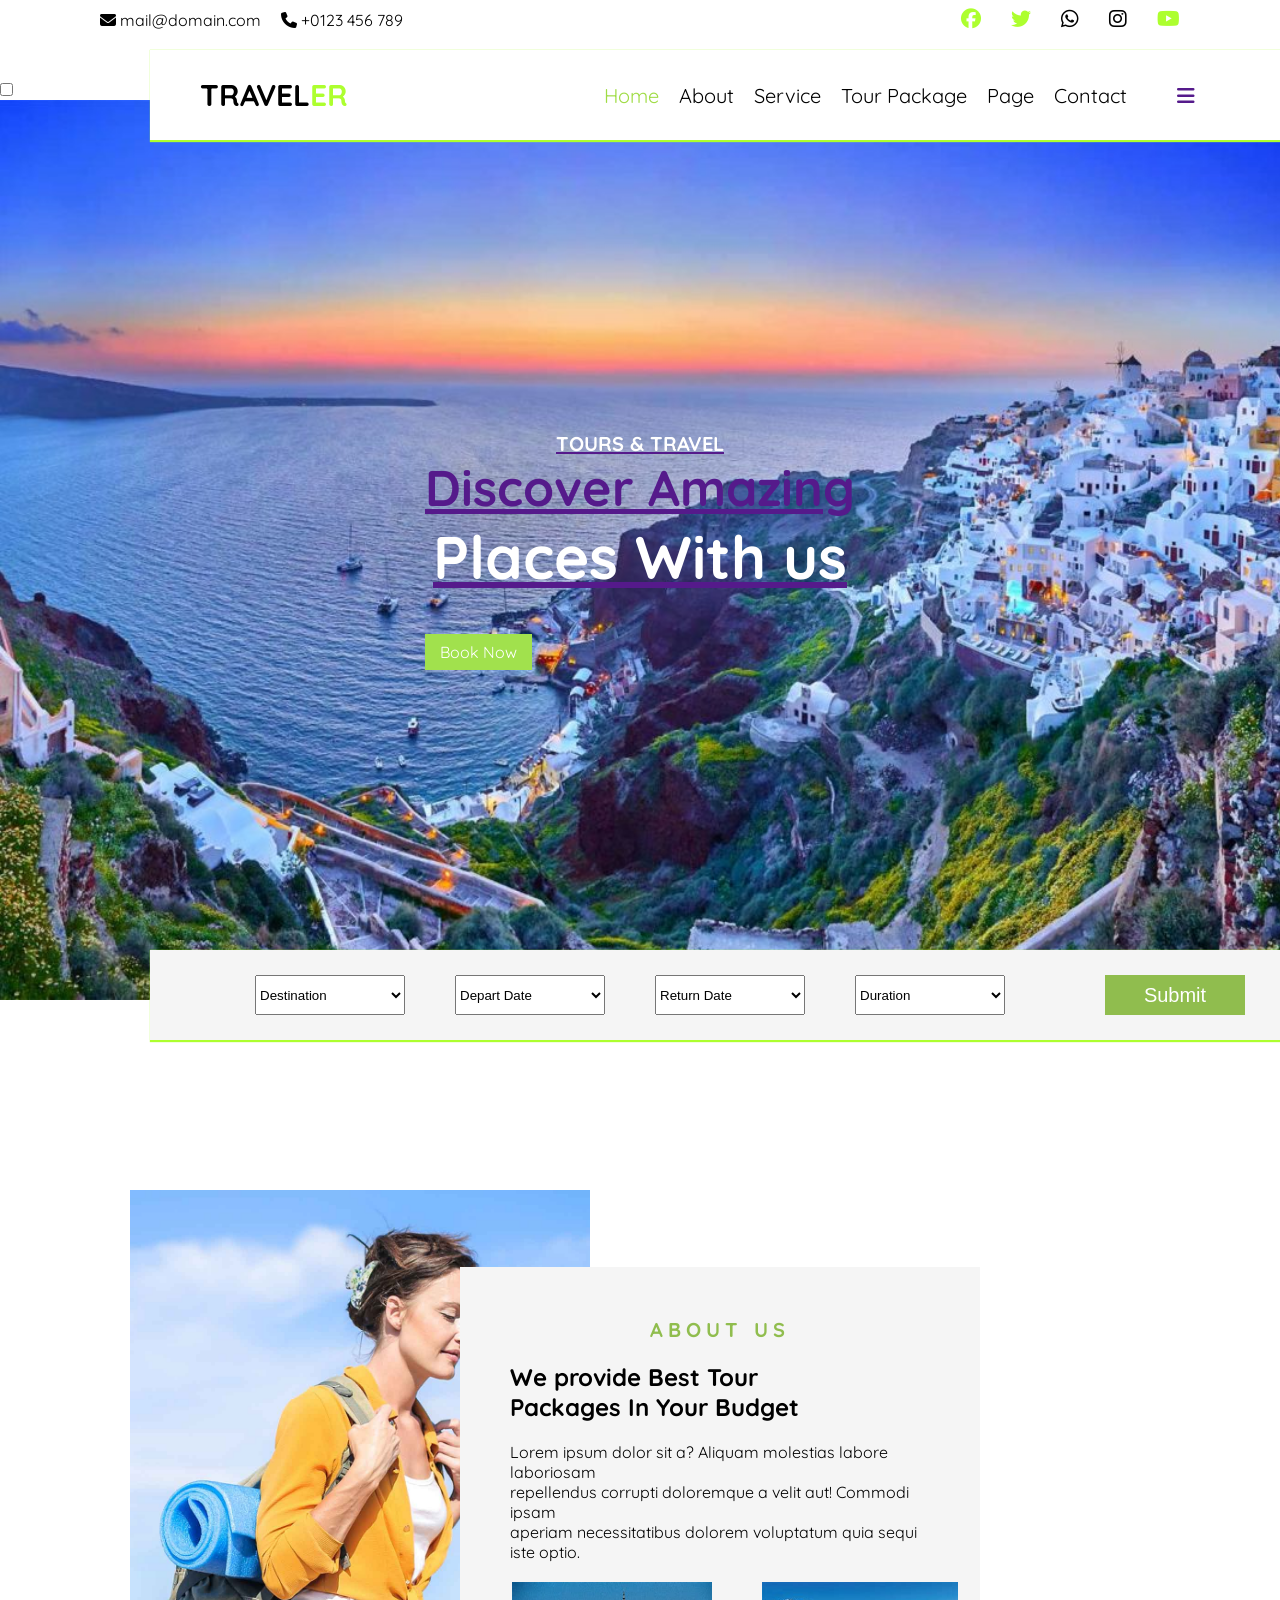
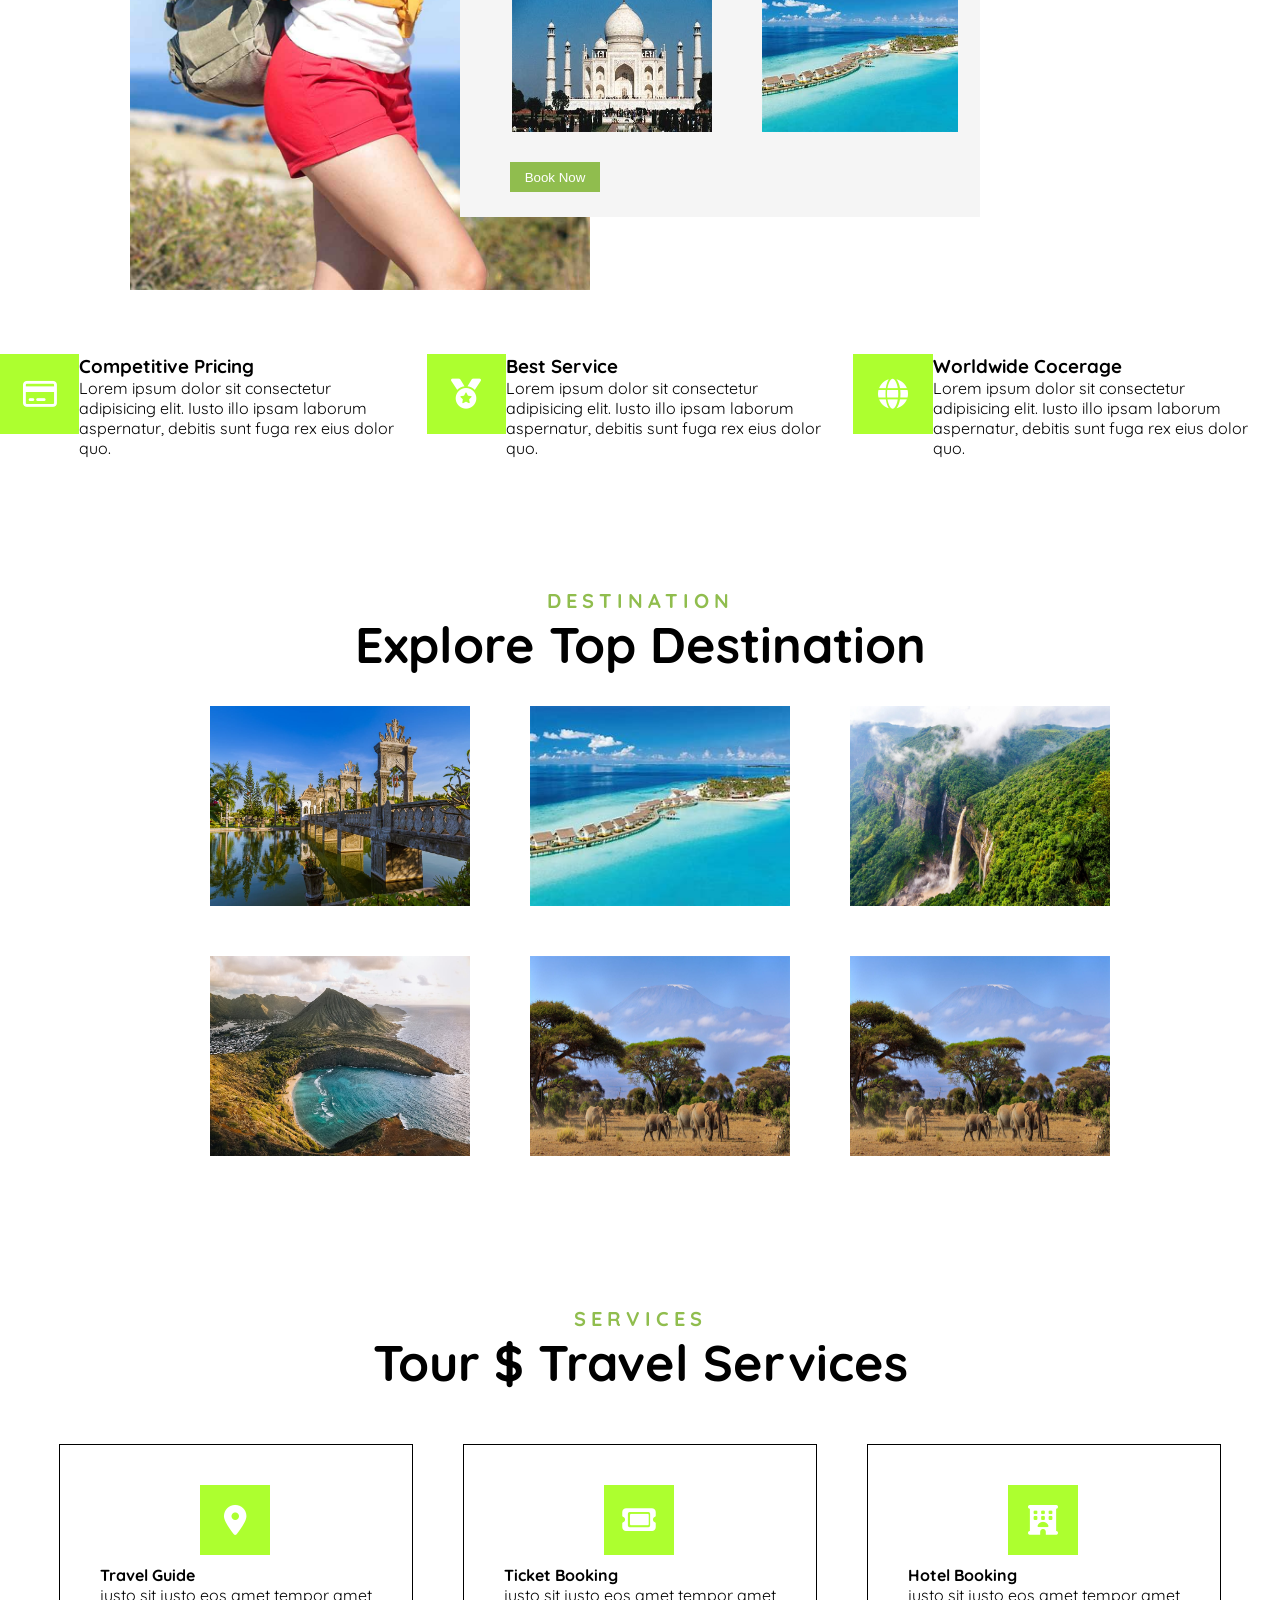
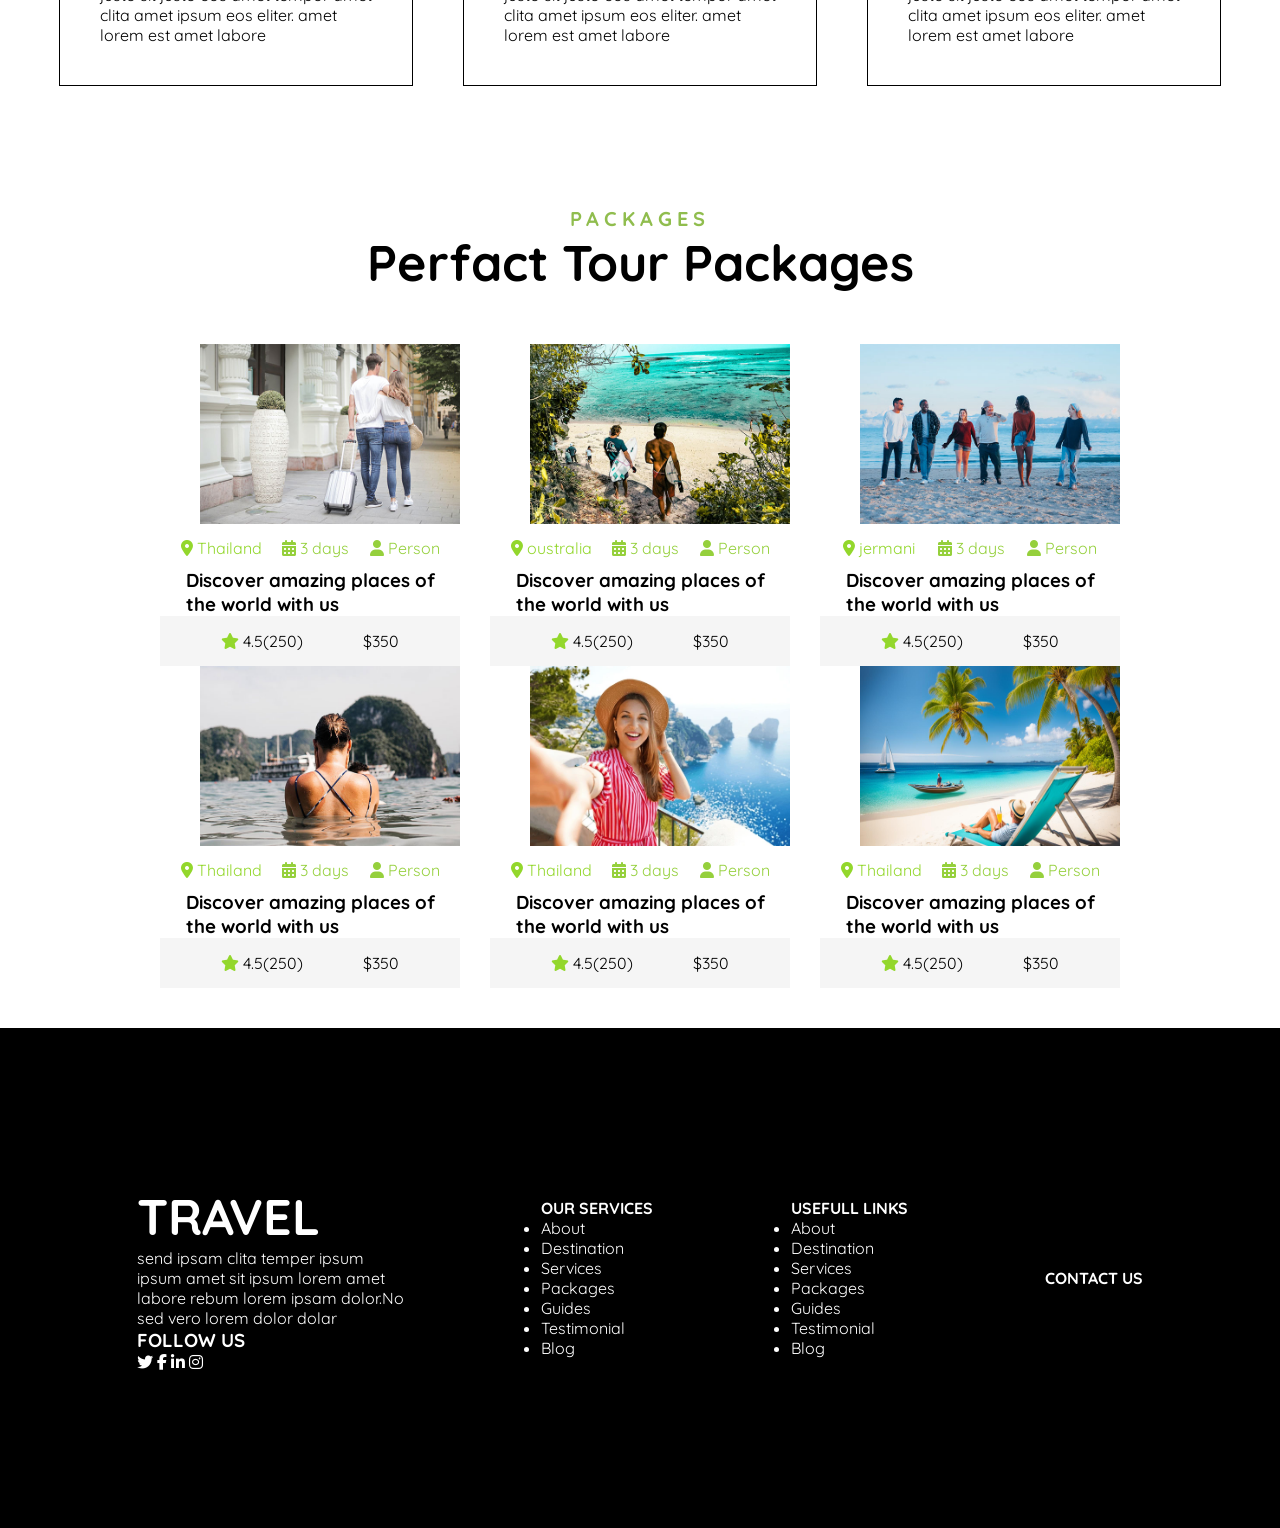
==== commit b95fa777: "commitsecond" ====
--- a/index.html
+++ b/index.html
@@ -38,7 +38,7 @@
             <div class="logo">TRAVEL</div>
             <div  class="contant">
                 <ul>
-                    <li>Home</li>
+                     <li>Home</li> 
                     <li><a href="about.html">About</a></li>
                     <li><a href="services.html">Service</a></li>
                     <li><a href="tour.html">Tour Package</a></li>
@@ -112,17 +112,23 @@
     </div> 
         </section>
         <section class=" tan">
-      <div class="d1"></div>
+      <div class="d1">
+        <i class="fa-regular fa-credit-card"></i>
+      </div>
       <div>
         <h3>Competitive Pricing</h3>
       <p>Lorem ipsum dolor sit  consectetur <br> adipisicing elit. Iusto illo ipsam laborum  <br> aspernatur, debitis sunt fuga rex eius dolor quo.</p>
     </div>
-    <div class="d2"></div>
+    <div class="d2">
+        <i class="fa-solid fa-medal"></i>
+    </div>
       <div>
         <h3>Best Service</h3>
       <p>Lorem ipsum dolor sit  consectetur <br> adipisicing elit. Iusto illo ipsam laborum  <br> aspernatur, debitis sunt fuga rex eius dolor quo.</p>
     </div>
-    <div class="d3"></div>
+    <div class="d3">
+        <i class="fa-solid fa-globe"></i>
+    </div>
     <div>
       <h3>Worldwide Cocerage</h3>
     <p>Lorem ipsum dolor sit  consectetur <br> adipisicing elit. Iusto illo ipsam laborum  <br> aspernatur, debitis sunt fuga rex eius dolor quo.</p>
@@ -138,14 +144,14 @@
 </section>
 <section>
 <div class="imgs1">
-    <img src="pak1.html" alt="" height="200px" width="300px">
-    <img src="pak2.html" alt=""  height="200px" width="300px">
-    <img src="pak4.html" alt=""  height="200px" width="300px">
+    <img src="indo.html" alt="" height="200px" width="300px">
+    <img src="maldives.html" alt=""  height="200px" width="300px">
+    <img src="india.html" alt=""  height="200px" width="300px">
 </div>
 <div class="imgs2">
-    <img src="indo.html" alt=""  height="200px" width="300px">
-    <img src="pak5.html" alt=""  height="200px" width="300px">
-    <img src="india.html" alt=""  height="200px" width="300px">
+    <img src="uk.html" alt=""  height="200px" width="300px">
+    <img src="afrc.html" alt=""  height="200px" width="300px">
+    <img src="afrc.html" alt=""  height="200px" width="300px">
 </div>
   </section>
 <!-- #services -->
@@ -158,21 +164,23 @@
     <section class="scard">
 
         <div class="tr">
+            <div>
             <i class="fa-solid fa-location-dot"></i>
-            <h5>Travel Guide</h5>
+            <h4>Travel Guide</h4>
             justo sit justo eos amet tempor amet <br>
              clita amet ipsum eos eliter. amet <br>
              lorem est amet labore
+            </div>
         </div>
         <div class="ou">
             <i class="fa-solid fa-ticket"></i>
-             <h5>Ticket Booking</h5>
+             <h4>Ticket Booking</h4>
             justo sit justo eos amet tempor amet <br>
              clita amet ipsum eos eliter. amet <br>
              lorem est amet labore</div>
         <div class="us">
             <i class="fa-solid fa-hotel"></i>
-            <h5>Hotel Booking</h5>
+            <h4>Hotel Booking</h4>
             justo sit justo eos amet tempor amet <br>
              clita amet ipsum eos eliter. amet <br>
              lorem est amet labore</div>
@@ -180,7 +188,7 @@
   <!-- #package -->
   <section class="Package">
      <div class="age"> 
-    <h6>PACKGES</h6>
+    <h6>PACKAGES</h6>
     <h1>Perfact Tour Packages</h1>
     </div>
   </section>
@@ -223,7 +231,7 @@
         <div class="abc">
          <div class="ab">
              <i class="fa-solid fa-location-dot"></i>
-             Thailand
+             oustralia
          </div>
          <div>
              <i class="fa-solid fa-calendar-days"></i>
@@ -255,7 +263,7 @@
         <div class="abc">
          <div class="ab">
              <i class="fa-solid fa-location-dot"></i>
-             Thailand
+             jermani
          </div>
          <div>
              <i class="fa-solid fa-calendar-days"></i>
@@ -378,7 +386,7 @@
          </div>
          </div>
       </section>
-
+<!-- 
       <section class="sign"> 
         <div>
             <h5>MAGA OFFER</h5>
@@ -402,7 +410,7 @@
         </div>
         </div>
         
-        </section>
+        </section> -->
 
 
 
--- a/style.css
+++ b/style.css
@@ -61,13 +61,16 @@
     text-decoration: none;
     color: black;
 }
+.navbar2 .contant ul li{
+    color: rgb(159, 220, 68);
+}
 .manu-icon{
     display: none;
     font-size: 24;
     cursor: pointer;
 }
-@media (mam-width: 100%) {
-    .navbar2 .contant ul{
+@media (max-width: 100%) {
+    .navbar .contant ul{
         display: none;
         flex-direction: column;
         background: #444;
@@ -77,15 +80,18 @@
         width: 100%;
         text-align: center;
     }
-#click:checked ~ .navbar2 .contant ul{
+#click:checked ~ .navbar .contant ul{
     display: flex;
 }
 .manu-icon{
     display: block;
 }
-.navbar2{
+.navbar{
     flex-direction: row;
     position: relative;
+}
+header{
+    background-size: cover;
 }
 }
 .navbar2 .contant ul{    
@@ -119,11 +125,7 @@
     gap: 30px; 
       margin-left: 100px;  
 }  
-#bar{
-    color: greenyellow;
-    font-size: 20px;
-}
-    
+
 
  header{
   background-image: url(oia.html.html); 
@@ -134,7 +136,7 @@
   justify-content: center;
   align-items: center;
   animation-name: changeimage;
-  animation-duration: 5s;
+  animation:changeimage 5s ease infinite;
 } 
 
 @keyframes changeimage{
@@ -156,7 +158,8 @@
 }
 
 .header-contant h3{
-    font-family: Arial, Helvetica, sans-serif;
+    /* font-family: Arial, Helvetica, sans-serif; */
+    font-size: 20px;
     display: flex;
     justify-content: center; 
     color: white;  
@@ -167,11 +170,11 @@
     justify-content: center; 
     color: white;
     text-decoration: none;
-}
-h1{
+    font-size: 60px;
+}
+ h1{
     font-size: 50px;
-    color: white;
-}
+ }
 .button{
      padding: 8px 15px; 
     background-color: rgb(161, 225, 77);
@@ -239,10 +242,10 @@
     margin-right: 600px;
     position:static;
 }
-h6{
+/* h6{
     letter-spacing: 5px;
-    color: rgb(144, 189, 78);
-}
+    color: rgb(144, 189, 78); */
+
 .taj{
     display: flex;
     justify-content: center; 
@@ -268,6 +271,11 @@
 .d1{
     height:80px ;
     width: 80px; 
+    display: flex;
+    justify-content: center;
+    align-items: center;
+    color: white;
+    font-size: 30px;
     background-color: greenyellow; 
     border: 1px solid black;
     border: none;
@@ -275,6 +283,11 @@
 .d2{
     height: 80px ;
     width: 80px;
+    display: flex;
+    justify-content: center;
+    align-items: center;
+    color: white;
+    font-size: 30px;
      background-color: greenyellow; 
     border: 1px solid black;
     border: none;
@@ -282,6 +295,11 @@
 .d3{
     height: 80px ;
     width: 80px;
+    display: flex;
+    justify-content: center;
+    align-items: center;
+    color: white;
+    font-size: 30px;
     background-color: greenyellow; 
     border: 1px solid black;
     border: none;
@@ -338,6 +356,8 @@
     display: flex;
     justify-content: center;
     font-size: 20px;
+    letter-spacing: 5px;
+    color: rgb(144, 189, 78);
 }
 .scard{
     display: flex;
@@ -347,39 +367,65 @@
     padding: 20px;
 }
 .tr{
-    border: 1px solid black;
-    padding: 40px;
+     border: 1px solid black;
+     display: flex;
+     justify-content: center;
+     justify-items: center;
+     padding: 40px;  
 }
 .tr i{
-    display: flex;
-    justify-content: center;
-    /* padding: 30px; */
+    height: 70px;
+    width: 70px;
+    font-size: 30px;
+    display: flex;
+    justify-content: center;
+    justify-items: center;
+    color: white;
     border: 1px solid greenyellow;
-    color: greenyellow;
+    background-color: greenyellow;
+    align-items: center;
+    margin-left: 100px;
+    margin-bottom: 10px;
 }
 .ou{
     border: 1px solid black;
     padding: 40px;
 } 
 .ou i{
-    display: flex;
-    justify-content: center;
-     /* padding: 30px;  */
+   
+    height: 70px;
+    width: 70px;
+    font-size: 30px;
+    display: flex;
+    justify-content: center;
+    justify-items: center;
+    color: white;
     border: 1px solid greenyellow;
-    color: greenyellow;
-
+    background-color: greenyellow;
+    align-items: center;
+    margin-left: 100px;
+    margin-bottom: 10px;
 }
 .us{
     border: 1px solid black;
     padding: 40px;
 }
 .us i{
-    display: flex;
-    justify-content: center;
-    /* padding: 30px; */
+  
+    height: 70px;
+    width: 70px;
+    font-size: 30px;
+    display: flex;
+    justify-content: center;
+    justify-items: center;
+    color: white;
     border: 1px solid greenyellow;
-    color: greenyellow;
-}
+    background-color: greenyellow;
+    align-items: center;
+    margin-left: 100px;
+    margin-bottom: 10px;
+}
+/* #packages */
 .package{
     display: flex;
     justify-content: center;
@@ -387,7 +433,7 @@
     margin-top: 150px;
 }
 .age{
-    margin-top: 200px;
+    margin-top: 100px;
 }
 .age h1{
     display: flex;
@@ -444,5 +490,5 @@
     display: flex;
     justify-content: center;
     gap: 30px;
-    margin-top: 30px;
-}
+    /* margin-top: 30px; */
+}
